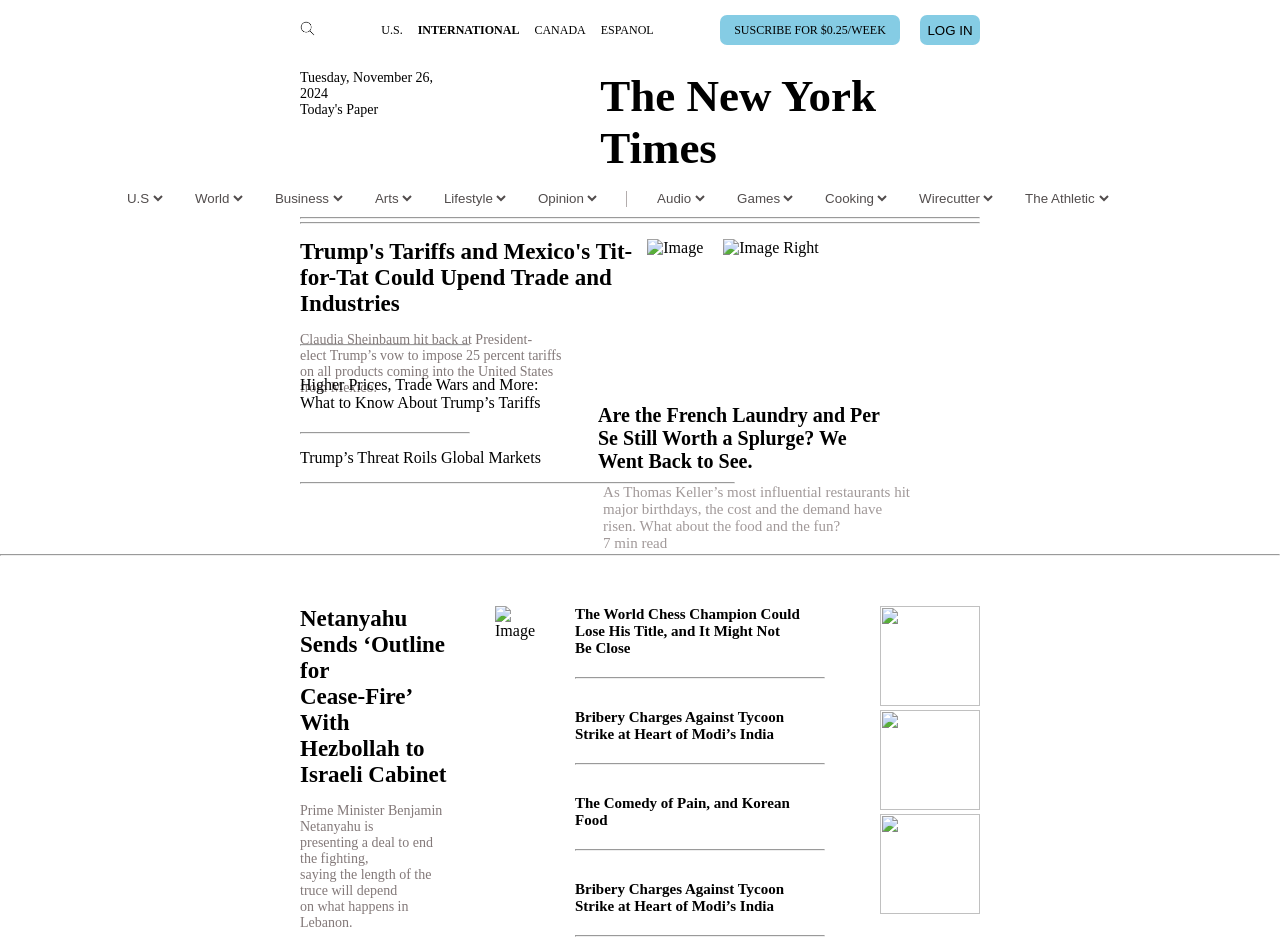
==== NewWork.html @ 1acf50d9 "The New York Times" ====
<!DOCTYPE html>
<html lang="en">
  <head>
    <meta charset="UTF-8" />
    <meta name="viewport" content="width=device-width, initial-scale=1.0" />
    <title>The New York Times International</title>
    <link rel="stylesheet" href="Times.css" />
  </head>
  <body>
    <header class="ImageSearch">
      <div class="Search">
        <img class="imgSearch" src="./IMGS/SearchLogo.png" alt="Search" />
      </div>
      <nav class="FirstNavBar">
        <div class="Content_Fst">
          <a href="#">U.S.</a>
          <a id="Inter" href="#">INTERNATIONAL</a>
          <a href="#">CANADA</a>
          <a href="#">ESPANOL</a>
        </div>
      </nav>
      <div class="contents">
        <div class="Content_A">
          <p>SUSCRIBE FOR $0.25/WEEK</p>
        </div>
        <div class="BTN_A">
          <button id="btn">LOG IN</button>
        </div>
      </div>
    </header>
    <nav class="SecNavBar">
      <div class="Date">
        <p>
          Tuesday, November 26, 2024 <br />
          Today's Paper
        </p>
      </div>
      <div class="MainTxt">
        <p>The New York Times</p>
      </div>
    </nav>
    <div class="Lastnav">
      <div class="finalNav">
        <select>
          <option value="A">U.S</option>
        </select>
        <select>
          <option value="B">World</option>
        </select>
        <select>
          <option value="C">Business</option>
        </select>
        <select>
          <option value="D">Arts</option>
        </select>
        <select>
          <option value="E">Lifestyle</option>
        </select>
        <select>
          <option value="F">Opinion</option>
        </select>
        <span id="Divider">|</span>
        <select>
          <option value="G">Audio</option>
        </select>
        <select>
          <option value="H">Games</option>
        </select>
        <select>
          <option value="I">Cooking</option>
        </select>
        <select>
          <option value="J">Wirecutter</option>
        </select>
        <select>
          <option value="K">The Athletic</option>
        </select>
      </div>
    </div>
    <hr id="first_HR" />
    <hr id="sec_HR" />

    <main class="Main">
      <div class="MainContents">
        <div class="Txt_Head">
          <p id="Trump">
            Trump's Tariffs and Mexico's Tit- <br />for-Tat Could Upend Trade
            and <br />Industries
          </p>
          <p id="Trump_Two">
            Claudia Sheinbaum hit back at President- <br />elect Trump’s vow to
            impose 25 percent tariffs <br />
            on all products coming into the United States <br />
            from Mexico.
          </p>
        </div>
        <div class="ImageFst">
          <img
            class="imgOne"
            src="https://static01.nyt.com/images/2024/11/26/multimedia/26mexico-tariffs-qzpb/26mexico-tariffs-qzpb-threeByTwoSmallAt2X.jpg?format=pjpg&quality=75&auto=webp&disable=upscale"
            alt="Image"
          />
        </div>

        <!-- <div class="VL"></div> -->
        <div class="RightSide">
          <img
            class="ImgRight"
            src="https://static01.nyt.com/images/2024/11/26/multimedia/26rest-keller-thumb1-qpck/26rest-keller-thumb1-qpck-threeByTwoSmallAt2X.jpg?format=pjpg&quality=75&auto=webp&disable=upscale"
            alt="Image Right"
          />
        </div>
      </div>
      <hr class="IHR" />
      <div class="SecContent">
        <div class="Txt_C">
          <p>
            Higher Prices, Trade Wars and More: <br />
            What to Know About Trump’s Tariffs
          </p>
        </div>
        <hr class="IHR_B" />
        <div class="Txt_D">
          <p>Trump’s Threat Roils Global Markets</p>
        </div>
        <hr class="IHR_C" />
      </div>
    </main>
    <!-- <div class="VL"></div> -->
    <div class="SecMain">
      <p id="txt">
        Are the French Laundry and Per <br />
        Se Still Worth a Splurge? We <br />
        Went Back to See.
      </p>
    </div>
    <div class="main_Thre">
      <p id="txt_Z">
        As Thomas Keller’s most influential restaurants hit <br />
        major birthdays, the cost and the demand have <br />
        risen. What about the food and the fun? <br />

        7 min read
      </p>
    </div>
    <div>
      <hr class="IHR_D" />
    </div>
    <div class="SecLayer">
      <div class="Txt_Heads">
        <p id="Trump">
          Netanyahu Sends ‘Outline for
          <br />
          Cease-Fire’ With Hezbollah to <br />
          Israeli Cabinet
        </p>
        <p id="Trump_Two">
          Prime Minister Benjamin Netanyahu is <br />
          presenting a deal to end the fighting, <br />
          saying the length of the truce will depend <br />on what happens in
          Lebanon.
        </p>
      </div>
      <div class="Thrd">
        <div class="ImageThrd">
          <img
            class="imgOne"
            src="https://static01.nyt.com/images/2024/11/26/multimedia/26mideast-crisis-blog-carousel-diego/26mideast-crisis-blog-header-launch-tflz-threeByTwoMediumAt2X.jpg?quality=75&auto=webp"
            alt="Image"
          />
        </div>
        <div class="RightRow">
          <p>
            The World Chess Champion Could <br />Lose His Title, and It Might
            Not
            <br />
            Be Close
          </p>
          <hr id="hrrrrr" />
          <p class="TxtSide">
            Bribery Charges Against Tycoon <br />
            Strike at Heart of Modi’s India <br />
          </p>
          <hr id="hrrrrr" />
          <p class="TxtSide">The Comedy of Pain, and Korean <br />Food</p>
          <hr id="hrrrrr" />
          <p class="TxtSide">
            Bribery Charges Against Tycoon <br />
            Strike at Heart of Modi’s India <br />
          </p>
          <hr id="hrrrrr" />
        </div>
        <div class="RightRowImg">
          <img
            class="ImgRow"
            src="https://static01.nyt.com/images/2024/11/22/multimedia/22xp-chess5-bpfm/22xp-chess5-bpfm-smallSquare252.jpg?format=pjpg&quality=75&auto=webp&disable=upscale"
            alt=""
          />
          <img
            class="ImgRow"
            src="https://static01.nyt.com/images/2024/11/21/multimedia/21India-Adani01-mbqh/21India-Adani01-mbqh-smallSquare252.jpg?format=pjpg&quality=75&auto=webp&disable=upscale"
            alt=""
          />
          <img
            class="ImgRow"
            src="https://static01.nyt.com/images/2024/11/26/multimedia/00youngmimayer-01-pght/00youngmimayer-01-pght-smallSquare252.jpg?format=pjpg&quality=75&auto=webp&disable=upscale"
            alt=""
          />
        </div>
      </div>
    </div>
  </body>
</html>
---- Times.css ----
* {
  box-sizing: border-box;
  margin: 0;
  padding: 0;
}
.Main {
  padding-left: 300px;
  padding-right: 300px;
}
.imgSearch {
  height: 15px;
  width: 15px;
}
.ImageSearch {
  display: flex;
  justify-content: space-between;
  align-items: center;
  padding-left: 300px;
  padding-right: 300px;
  padding-top: 15px;
}
.ImageSearch .FirstNavBar .Content_Fst {
  display: flex;
  gap: 15px;
}
.FirstNavBar a {
  text-decoration: none;
  font-size: 12px;
  color: black;
}
#Inter {
  font-weight: bold;
}
.contents {
  display: flex;
  gap: 20px;
  font-size: 12px;
}
.Content_A {
  height: 30px;
  width: 180px;
  border: 2px solid rgb(133, 204, 228);
  background-color: rgb(133, 204, 228);
  align-content: center;
  text-align: center;
  border-radius: 7px;
}
#btn {
  background-color: rgb(133, 204, 228);
  border: none;
  height: 30px;
  align-items: center;
  width: 60px;
  border-radius: 7px;
}
.SecNavBar {
  display: flex;
  gap: 145px;
  padding-left: 300px;
  padding-right: 300px;
  padding-top: 25px;
}
.SecNavBar .Date {
  font-size: 14px;
}
.SecNavBar .MainTxt {
  font-size: 45px;
  font-family: Cambria, Cochin, Georgia, Times, "Times New Roman", serif;
  font-weight: bolder;
}
.Lastnav {
  padding-left: 300px;
  padding-right: 300px;
  padding-top: 15px;
}
.finalNav {
  display: flex;
  justify-content: center;
  gap: 25px;
  padding-right: 45px;
}
.finalNav select {
  border: none;
  background-color: white;
  color: rgb(82, 77, 77);
}
.finalNav select:hover {
  text-decoration: underline;
}
.finalNav #Divider {
  color: rgb(161, 153, 153);
}
#first_HR {
  margin-top: 10px;
  margin-left: 300px;
  margin-right: 300px;
}
#sec_HR {
  margin-top: 3px;
  margin-left: 300px;
  margin-right: 300px;
}
.MainContents {
  /* padding-left: 300px;
  padding-right: 300px; */
  display: flex;
  padding-top: 15px;
  /* width: 70%; */
}
.imgOne {
  height: 320px;
  padding-left: 15px;
  width: 500px;
}

.Txt_Head {
  height: 50%;
}
#Trump {
  font-size: 23px;
  font-weight: bold;
}
#Trump_Two {
  font-size: 14px;
  color: rgb(131, 121, 121);
  padding-top: 15px;
}
/* .VL {
  border-left: 2px solid red;
  margin-left: 15px;
  height: 500px;
} */
.RightSide {
  margin-left: 20px;
  width: 35%;
  height: 25vh;
}
.ImgRight {
  width: 100%;
  height: 100%;
}
.IHR {
  width: 25%;
  margin-top: -120px;
}
.IHR_B {
  width: 25%;
  margin-top: 20px;
}
.SecContent {
  padding-top: 15px;
}
.Txt_D {
  padding-top: 15px;
}
.Txt_C {
  padding-top: 15px;
}
.IHR_C {
  width: 64%;
  margin-top: 15px;
}
.SecMain {
  padding-left: 300px;
  padding-right: 300px;
  margin-top: -80px;
  display: flex;
  justify-content: right;
  max-width: fit-content;
  float: right;
}
#txt {
  padding-right: 100px;
  font-size: 20px;
  font-weight: bold;
}
.main_Thre {
  padding-left: 300px;
  padding-right: 300px;
  display: flex;
  justify-content: right;
  max-width: fit-content;
  float: right;
}
#txt_Z {
  padding-right: 70px;
  font-size: 15px;
  color: rgb(161, 153, 153);
}
.SecLayer {
  /* border: 2px solid red; */
  padding-left: 300px;
  padding-right: 300px;
  margin-top: 50px;
  display: flex;
  gap: 30px;
}
.IHR_D {
  margin-top: 70px;
}
.ImgRow {
  height: 100px;
  width: 100px;
  margin-left: 30px;
}
.Thrd {
  display: flex;
  gap: 25px;
}
.TxtSide {
  padding-top: 30px;
}
.RightRow {
  font-weight: bold;
  font-size: 15px;
  padding-left: 15px;
}
#hrrrrr {
  width: 250px;
  margin-top: 20px;
}
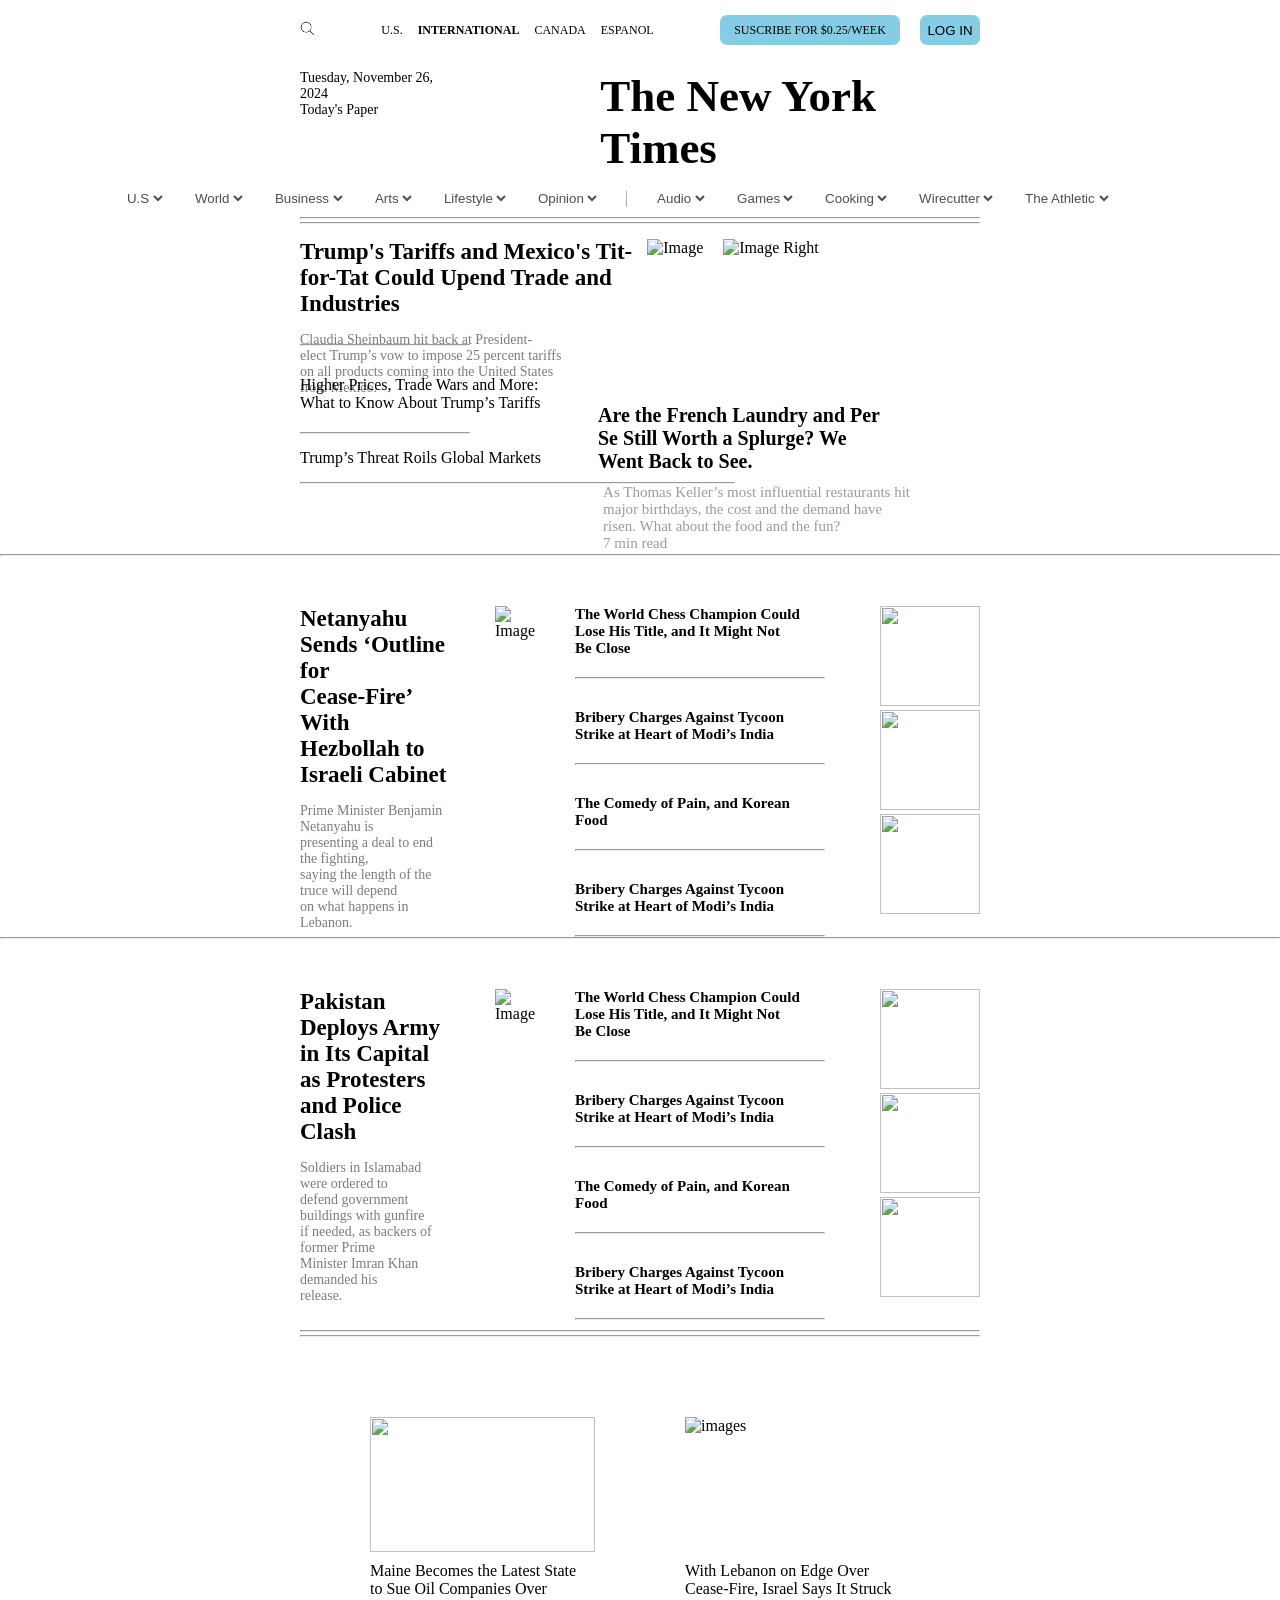
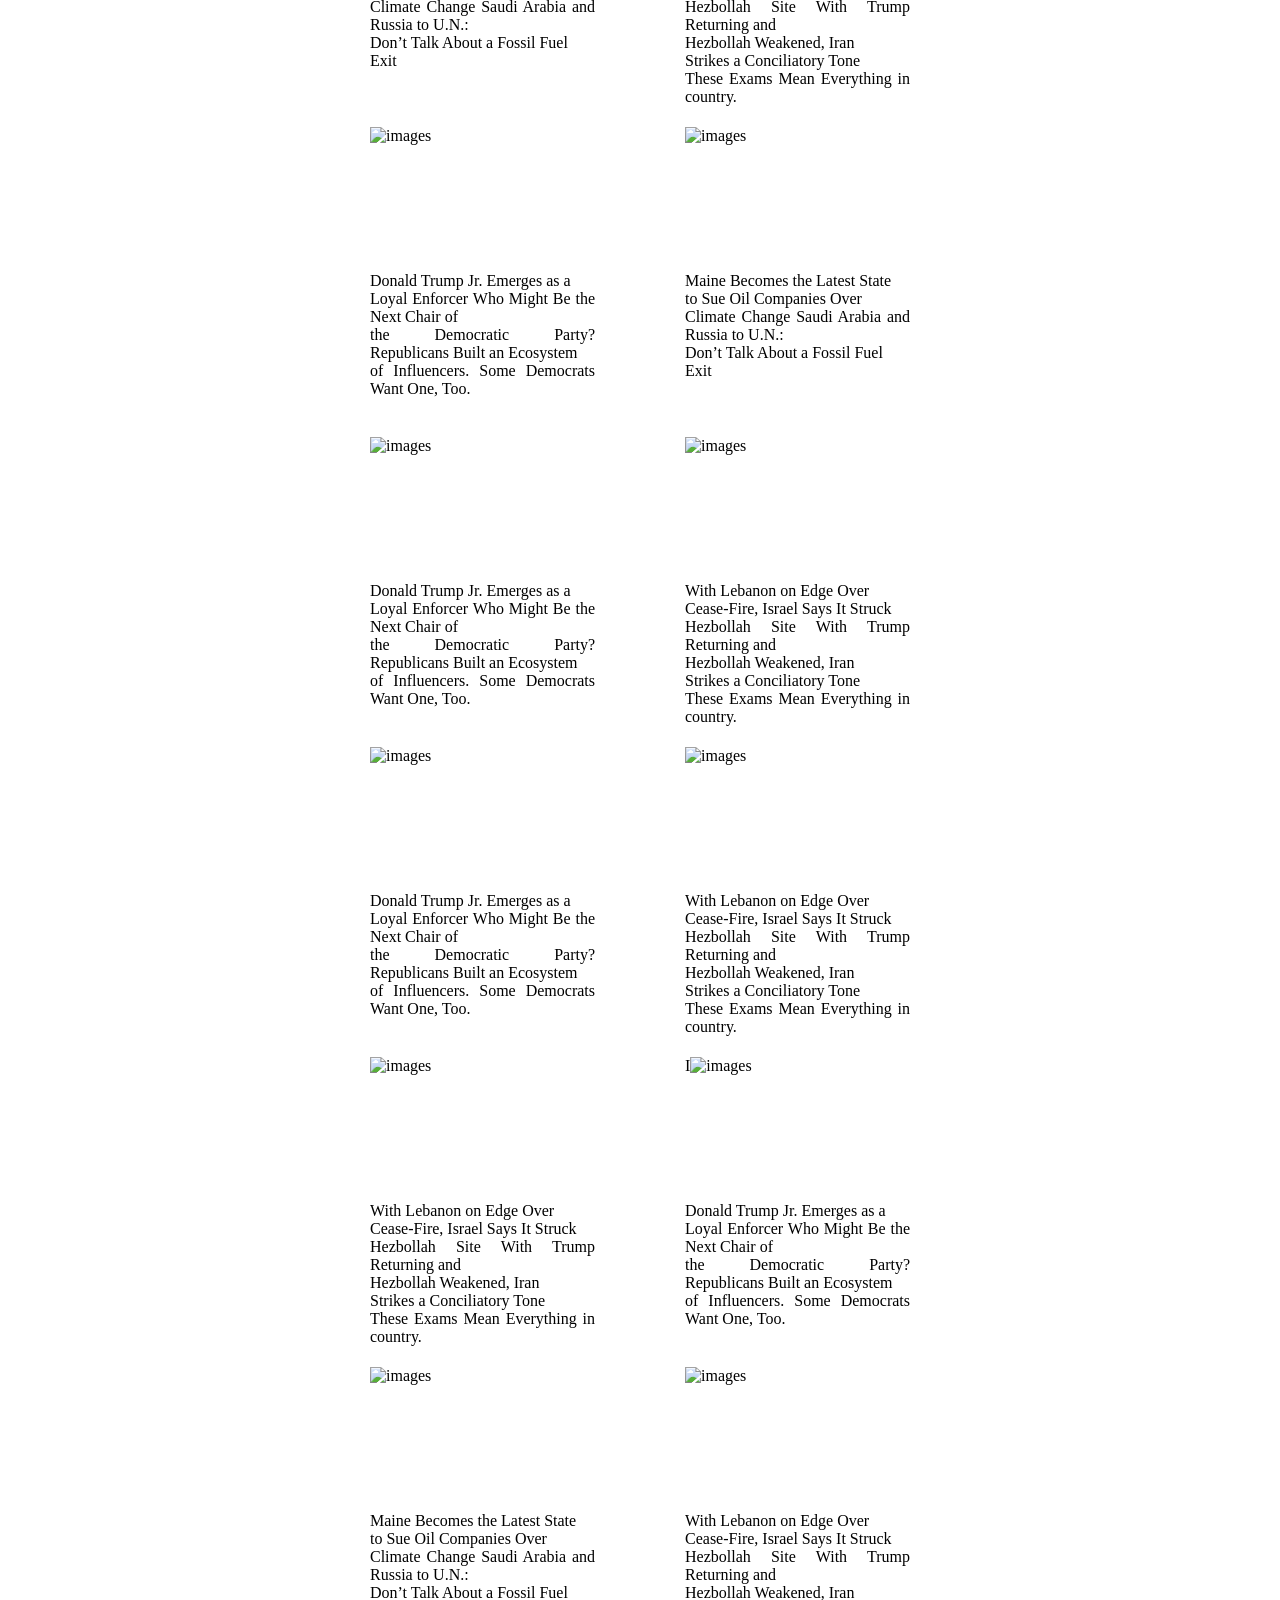
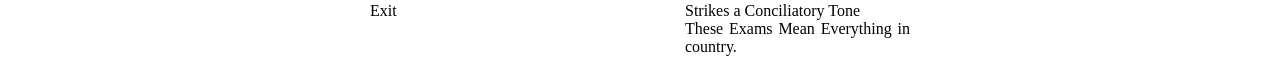
==== commit 2ef38e29: "about to finish" ====
--- a/NewWork.html
+++ b/NewWork.html
@@ -209,5 +209,263 @@
         </div>
       </div>
     </div>
+    <hr />
+
+    <div class="SecLayer">
+      <div class="Txt_Heads">
+        <p id="Trump">
+          Pakistan Deploys Army in Its Capital <br />
+          as Protesters and Police Clash
+        </p>
+        <p id="Trump_Two">
+          Soldiers in Islamabad were ordered to <br />defend government
+          buildings with gunfire <br />
+          if needed, as backers of former Prime <br />
+          Minister Imran Khan demanded his <br />
+          release.
+        </p>
+      </div>
+      <div class="Thrd">
+        <div class="ImageThrd">
+          <img
+            class="imgOne"
+            src="https://static01.nyt.com/images/2024/11/26/multimedia/26pakistan-photos-carousel1/26pakistan-photos-zgjf-threeByTwoMediumAt2X.jpg?quality=75&auto=webp"
+            alt="Image"
+          />
+        </div>
+        <div class="RightRow">
+          <p>
+            The World Chess Champion Could <br />Lose His Title, and It Might
+            Not
+            <br />
+            Be Close
+          </p>
+          <hr id="hrrrrr" />
+          <p class="TxtSide">
+            Bribery Charges Against Tycoon <br />
+            Strike at Heart of Modi’s India <br />
+          </p>
+          <hr id="hrrrrr" />
+          <p class="TxtSide">The Comedy of Pain, and Korean <br />Food</p>
+          <hr id="hrrrrr" />
+          <p class="TxtSide">
+            Bribery Charges Against Tycoon <br />
+            Strike at Heart of Modi’s India <br />
+          </p>
+          <hr id="hrrrrr" />
+        </div>
+        <div class="RightRowImg">
+          <img
+            class="ImgRow"
+            src="https://static01.nyt.com/images/2024/11/25/multimedia/25philippines-politics-bpkq/25philippines-politics-bpkq-smallSquare252.jpg?format=pjpg&quality=75&auto=webp&disable=upscale"
+            alt=""
+          />
+          <img
+            class="ImgRow"
+            src="https://static01.nyt.com/images/2024/11/20/multimedia/20NVIDIA-EARNINGS-1-qfcb/20NVIDIA-EARNINGS-1-qfcb-smallSquare252.jpg?format=pjpg&quality=75&auto=webp&disable=upscale"
+            alt=""
+          />
+          <img
+            class="ImgRow"
+            src="https://static01.nyt.com/images/2024/11/26/multimedia/00youngmimayer-01-pght/00youngmimayer-01-pght-smallSquare252.jpg?format=pjpg&quality=75&auto=webp&disable=upscale"
+            alt=""
+          />
+        </div>
+      </div>
+    </div>
+    <hr id="first_HR" />
+    <hr id="sec_HR" />
+    <div class="containnerr">
+      <div class="Box_A">
+        <div class="Img_A">
+          <img
+            class="Images"
+            src="https://static01.nyt.com/images/2024/11/27/multimedia/27mideast-carousel-5tyhg-ltjk/27mideast-carousel-5tyhg-ltjk-threeByTwoMediumAt2X.jpg?quality=75&auto=webp"
+            alt=""
+          />
+        </div>
+        <div class="Text_A">
+          Maine Becomes the Latest State <br />to Sue Oil Companies Over <br />
+          Climate Change Saudi Arabia and Russia to U.N.: <br />
+          Don’t Talk About a Fossil Fuel <br />
+          Exit
+        </div>
+      </div>
+      <div class="Box_A">
+        <div class="Img_A">
+          <img
+            class="Images"
+            src="https://static01.nyt.com/images/2024/03/27/multimedia/27NAT-TEXAS-BORDER/27NAT-TEXAS-BORDER-superJumbo.jpg?quality=75&auto=webp"
+            alt="images"
+          />
+        </div>
+        <div class="Text_A">
+          With Lebanon on Edge Over <br />
+          Cease-Fire, Israel Says It Struck <br />
+          Hezbollah Site With Trump Returning and <br />
+          Hezbollah Weakened, Iran <br />Strikes a Conciliatory Tone <br />
+
+          These Exams Mean Everything in country.
+        </div>
+      </div>
+      <div class="Box_A">
+        <div class="Img_A">
+          <img
+            class="Images"
+            src="https://static01.nyt.com/images/2024/11/26/multimedia/26DC-TRUMPJR-2-gjzf/26DC-TRUMPJR-2-gjzf-superJumbo.jpg?quality=75&auto=webp"
+            alt="images"
+          />
+        </div>
+        <div class="Text_A">
+          Donald Trump Jr. Emerges as a <br />
+          Loyal Enforcer Who Might Be the Next Chair of <br />
+          the Democratic Party? Republicans Built an Ecosystem <br />of
+          Influencers. Some Democrats Want One, Too.
+        </div>
+      </div>
+      <div class="Box_A">
+        <div class="Img_A">
+          <img
+            class="Images"
+            src="https://static01.nyt.com/images/2024/11/26/multimedia/00mta-demetrius-tkmf/00mta-demetrius-tkmf-superJumbo.jpg?quality=75&auto=webp"
+            alt="images"
+          />
+        </div>
+        <div class="Text_A">
+          Maine Becomes the Latest State <br />to Sue Oil Companies Over <br />
+          Climate Change Saudi Arabia and Russia to U.N.: <br />
+          Don’t Talk About a Fossil Fuel <br />
+          Exit
+        </div>
+      </div>
+      <div class="Box_A">
+        <div class="Img_A">
+          <img
+            class="Images"
+            src="https://static01.nyt.com/images/2024/11/30/business/00airline-loyalty/00airline-loyalty-superJumbo.jpg?quality=75&auto=webp"
+            alt="images"
+          />
+        </div>
+        <div class="Text_A">
+          Donald Trump Jr. Emerges as a <br />
+          Loyal Enforcer Who Might Be the Next Chair of <br />
+          the Democratic Party? Republicans Built an Ecosystem <br />of
+          Influencers. Some Democrats Want One, Too.
+        </div>
+      </div>
+      <div class="Box_A">
+        <div class="Img_A">
+          <img
+            class="Images"
+            src="https://static01.nyt.com/images/2024/10/28/multimedia/VESTAGER-2-gfht/VESTAGER-2-gfht-superJumbo.jpg?quality=75&auto=webp"
+            alt="images"
+          />
+        </div>
+        <div class="Text_A">
+          With Lebanon on Edge Over <br />
+          Cease-Fire, Israel Says It Struck <br />
+          Hezbollah Site With Trump Returning and <br />
+          Hezbollah Weakened, Iran <br />Strikes a Conciliatory Tone <br />
+
+          These Exams Mean Everything in country.
+        </div>
+      </div>
+      <div class="Box_A">
+        <div class="Img_A">
+          <img
+            class="Images"
+            src="https://static01.nyt.com/athletic/uploads/wp/2024/11/26165818/1127_JaredGoff-1.png?width=1920&quality=70&format=auto"
+            alt="images"
+          />
+        </div>
+        <div class="Text_A">
+          Donald Trump Jr. Emerges as a <br />
+          Loyal Enforcer Who Might Be the Next Chair of <br />
+          the Democratic Party? Republicans Built an Ecosystem <br />of
+          Influencers. Some Democrats Want One, Too.
+        </div>
+      </div>
+      <div class="Box_A">
+        <div class="Img_A">
+          <img
+            class="Images"
+            src="https://static01.nyt.com/images/2024/11/18/multimedia/18a2_insider-cop29-mvwg/17a2_insider-cop29-mvwg-superJumbo.jpg?quality=75&auto=webp"
+            alt="images"
+          />
+        </div>
+        <div class="Text_A">
+          With Lebanon on Edge Over <br />
+          Cease-Fire, Israel Says It Struck <br />
+          Hezbollah Site With Trump Returning and <br />
+          Hezbollah Weakened, Iran <br />Strikes a Conciliatory Tone <br />
+
+          These Exams Mean Everything in country.
+        </div>
+      </div>
+      <div class="Box_A">
+        <div class="Img_A">
+          <img
+            class="Images"
+            src="https://static01.nyt.com/images/2024/11/28/multimedia/28dowd-hgzl/28dowd-hgzl-superJumbo.jpg?quality=75&auto=webp"
+            alt="images"
+          />
+        </div>
+        <div class="Text_A">
+          With Lebanon on Edge Over <br />
+          Cease-Fire, Israel Says It Struck <br />
+          Hezbollah Site With Trump Returning and <br />
+          Hezbollah Weakened, Iran <br />Strikes a Conciliatory Tone <br />
+
+          These Exams Mean Everything in country.
+        </div>
+      </div>
+      <div class="Box_A">
+        <div class="Img_A">
+          I<img
+            class="Images"
+            src="https://static01.nyt.com/images/2024/11/21/multimedia/turkey-temp-thermometer-twpm/turkey-temp-thermometer-twpm-superJumbo.jpg?quality=75&auto=webp"
+            alt="images"
+          />
+        </div>
+        <div class="Text_A">
+          Donald Trump Jr. Emerges as a <br />
+          Loyal Enforcer Who Might Be the Next Chair of <br />
+          the Democratic Party? Republicans Built an Ecosystem <br />of
+          Influencers. Some Democrats Want One, Too.
+        </div>
+      </div>
+      <div class="Box_A">
+        <div class="Img_A">
+          <img
+            class="Images"
+            src="https://static01.nyt.com/images/2024/11/26/multimedia/00mta-demetrius-tkmf/00mta-demetrius-tkmf-superJumbo.jpg?quality=75&auto=webp"
+            alt="images"
+          />
+        </div>
+        <div class="Text_A">
+          Maine Becomes the Latest State <br />to Sue Oil Companies Over <br />
+          Climate Change Saudi Arabia and Russia to U.N.: <br />
+          Don’t Talk About a Fossil Fuel <br />
+          Exit
+        </div>
+      </div>
+      <div class="Box_A">
+        <div class="Img_A">
+          <img
+            class="Images"
+            src="https://static01.nyt.com/images/2024/11/28/multimedia/28dowd-hgzl/28dowd-hgzl-superJumbo.jpg?quality=75&auto=webp"
+            alt="images"
+          />
+        </div>
+        <div class="Text_A">
+          With Lebanon on Edge Over <br />
+          Cease-Fire, Israel Says It Struck <br />
+          Hezbollah Site With Trump Returning and <br />
+          Hezbollah Weakened, Iran <br />Strikes a Conciliatory Tone <br />
+
+          These Exams Mean Everything in country.
+        </div>
+      </div>
+    </div>
   </body>
 </html>
--- a/Times.css
+++ b/Times.css
@@ -219,3 +219,39 @@
   width: 250px;
   margin-top: 20px;
 }
+.containnerr {
+  display: flex;
+  margin: 70px;
+  height: 700px;
+  padding-left: 300px;
+  padding-right: 300px;
+  justify-content: space-between;
+  flex-wrap: wrap;
+}
+.Box_A {
+  height: 300px;
+  width: 225px;
+  display: flex;
+  flex-direction: column;
+  column-gap: 10px;
+  margin-top: 10px;
+}
+/* .Box_B {
+  border: 2px solid blue;
+  height: 150px;
+  width: 150px;
+} */
+.Img_A {
+  height: 45%;
+  width: 100%;
+}
+.Text_A {
+  height: 55%;
+  width: 100%;
+  text-align: justify;
+  padding-top: 10px;
+}
+.Images {
+  height: 100%;
+  width: 100%;
+}
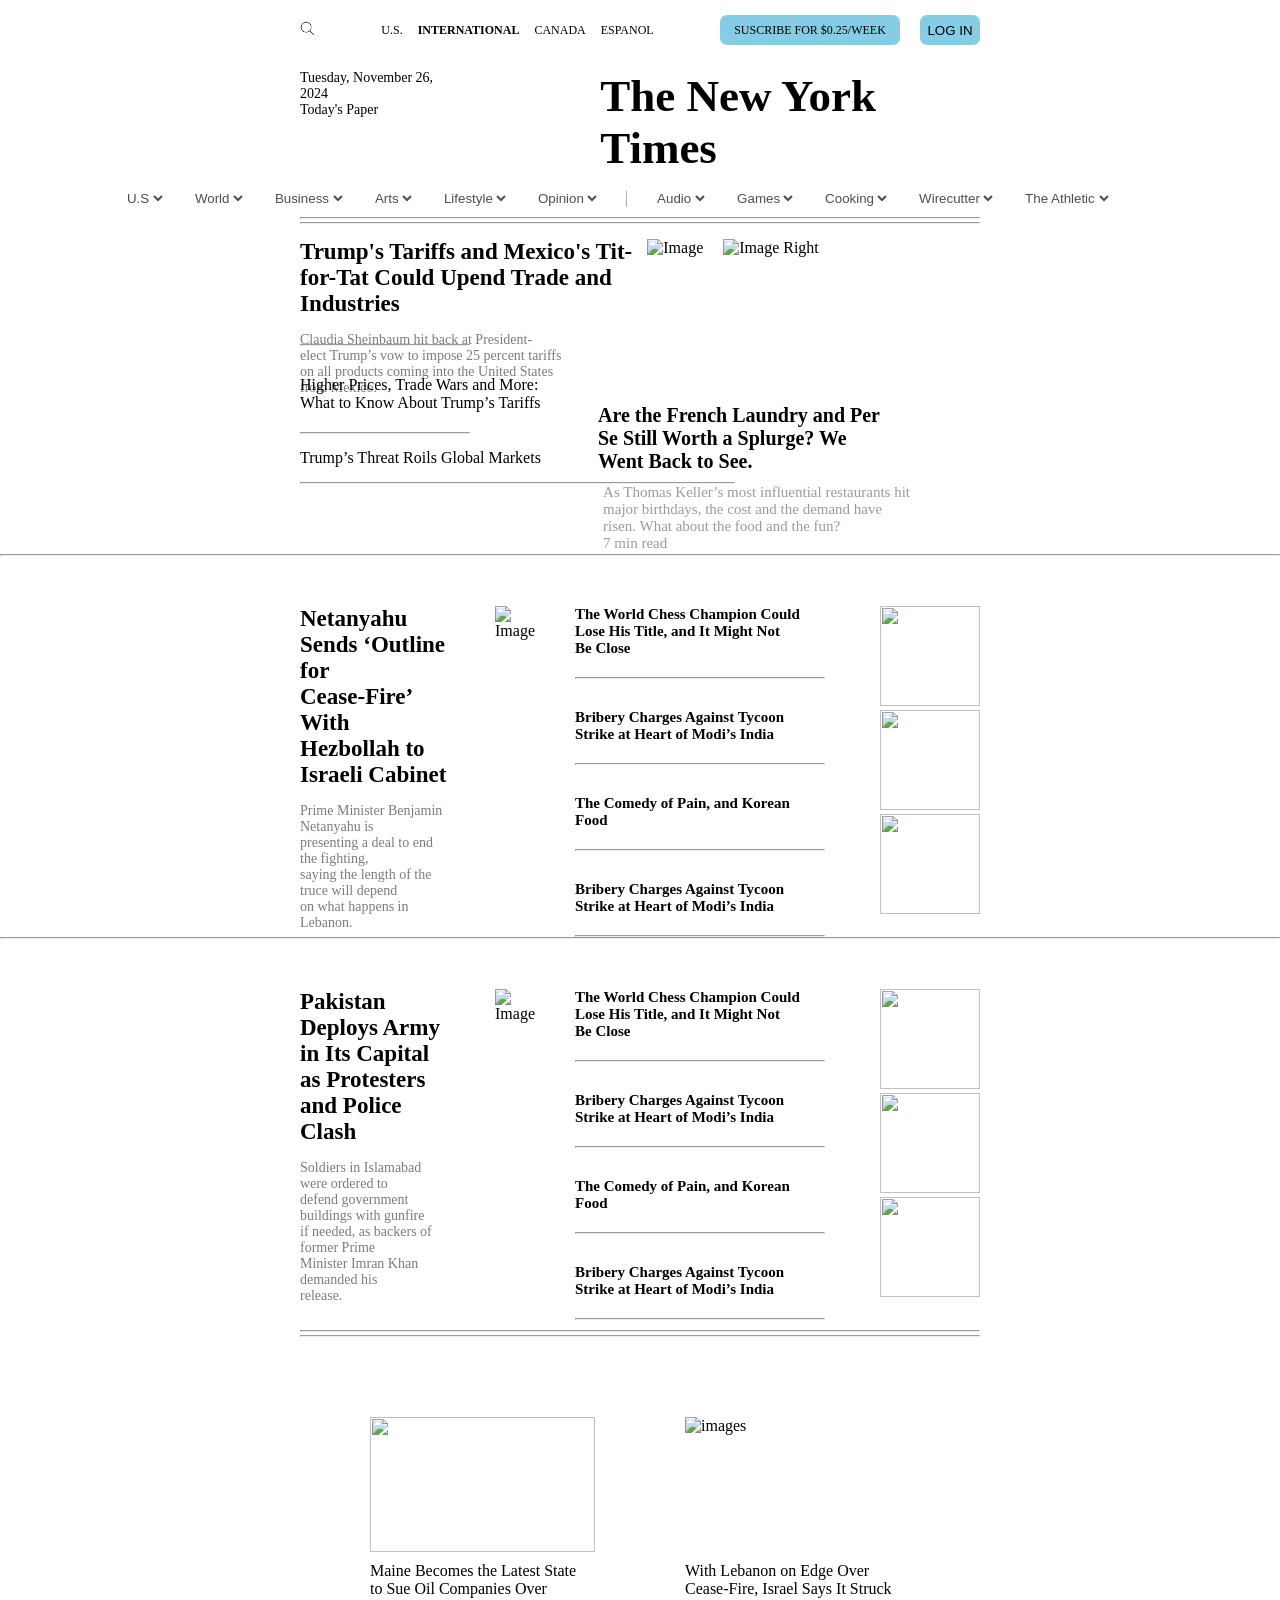
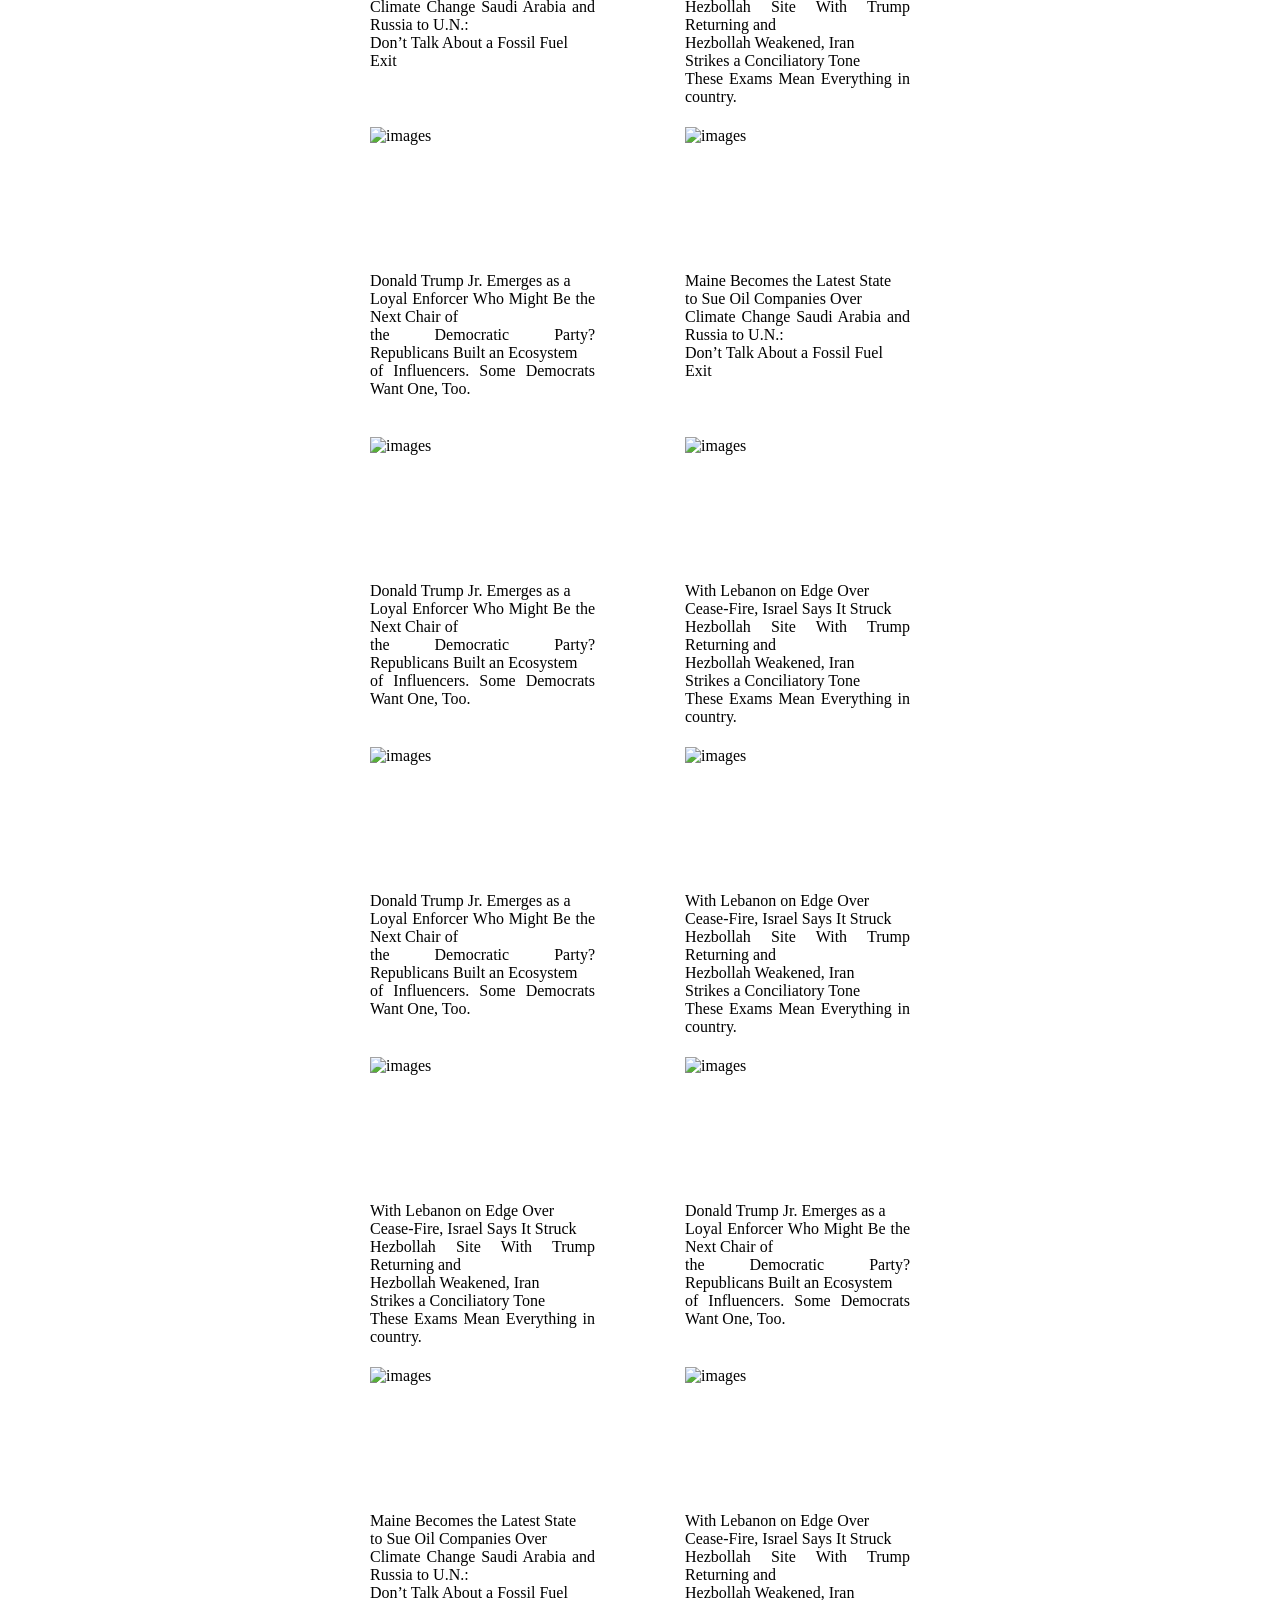
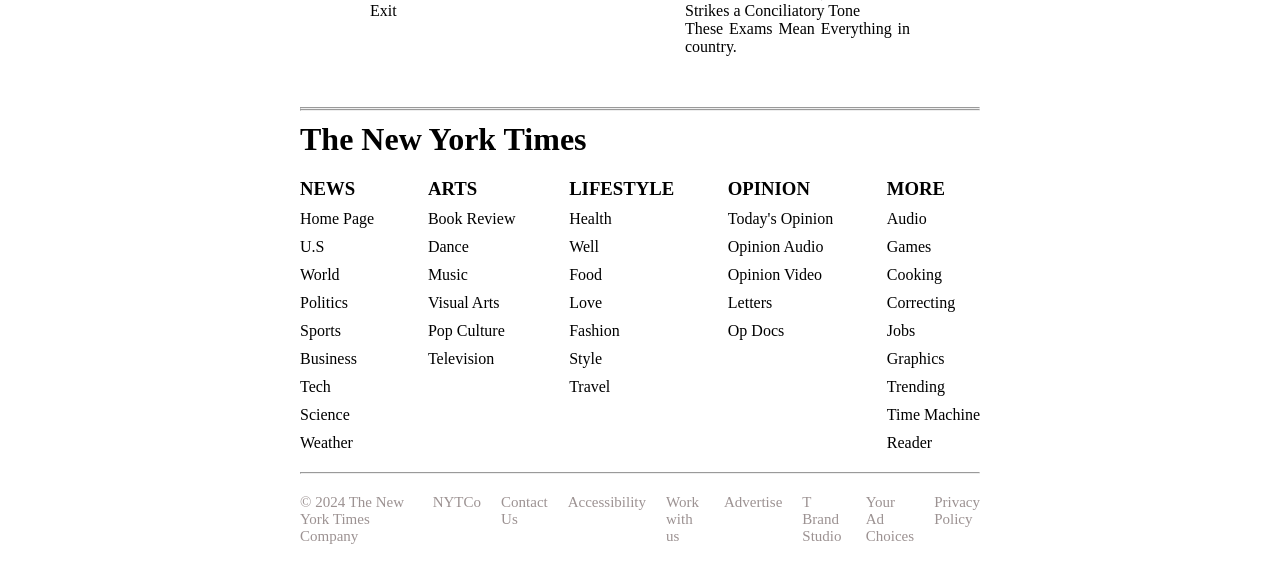
==== commit c13562a2: "Finished The Work" ====
--- a/NewWork.html
+++ b/NewWork.html
@@ -421,7 +421,7 @@
       </div>
       <div class="Box_A">
         <div class="Img_A">
-          I<img
+          <img
             class="Images"
             src="https://static01.nyt.com/images/2024/11/21/multimedia/turkey-temp-thermometer-twpm/turkey-temp-thermometer-twpm-superJumbo.jpg?quality=75&auto=webp"
             alt="images"
@@ -467,5 +467,159 @@
         </div>
       </div>
     </div>
+    <hr id="BoxHR" />
+    <hr id="BoxHR2" />
+    <h1 class="FHEAD">The New York Times</h1>
+    <footer class="containerFooter">
+      <div class="SecA">
+        <div class="txt_Foc">
+          <h3>NEWS</h3>
+        </div>
+        <div class="txt_Fo">
+          <p>Home Page</p>
+        </div>
+        <div class="txt_Fo">
+          <p>U.S</p>
+        </div>
+        <div class="txt_Fo">
+          <p>World</p>
+        </div>
+        <div class="txt_Fo">
+          <p>Politics</p>
+        </div>
+        <div class="txt_Fo">
+          <p>Sports</p>
+        </div>
+        <div class="txt_Fo">
+          <p>Business</p>
+        </div>
+        <div class="txt_Fo">
+          <p>Tech</p>
+        </div>
+        <div class="txt_Fo">
+          <p>Science</p>
+        </div>
+        <div class="txt_Fo">
+          <p>Weather</p>
+        </div>
+      </div>
+
+      <div class="SecB">
+        <div class="txt_Foc">
+          <h3>ARTS</h3>
+        </div>
+        <div class="txt_Fo">
+          <p>Book Review</p>
+        </div>
+        <div class="txt_Fo">
+          <p>Dance</p>
+        </div>
+        <div class="txt_Fo">
+          <p>Music</p>
+        </div>
+        <div class="txt_Fo">
+          <p>Visual Arts</p>
+        </div>
+        <div class="txt_Fo">
+          <p>Pop Culture</p>
+        </div>
+        <div class="txt_Fo">
+          <p>Television</p>
+        </div>
+      </div>
+
+      <div class="SecC">
+        <div class="txt_Foc">
+          <h3>LIFESTYLE</h3>
+        </div>
+        <div class="txt_Fo">
+          <p>Health</p>
+        </div>
+        <div class="txt_Fo">
+          <p>Well</p>
+        </div>
+        <div class="txt_Fo">
+          <p>Food</p>
+        </div>
+        <div class="txt_Fo">
+          <p>Love</p>
+        </div>
+        <div class="txt_Fo">
+          <p>Fashion</p>
+        </div>
+        <div class="txt_Fo">
+          <p>Style</p>
+        </div>
+        <div class="txt_Fo">
+          <p>Travel</p>
+        </div>
+      </div>
+
+      <div class="SecD">
+        <div class="txt_Foc">
+          <h3>OPINION</h3>
+        </div>
+        <div class="txt_Fo">
+          <p>Today's Opinion</p>
+        </div>
+        <div class="txt_Fo">
+          <p>Opinion Audio</p>
+        </div>
+        <div class="txt_Fo">
+          <p>Opinion Video</p>
+        </div>
+        <div class="txt_Fo">
+          <p>Letters</p>
+        </div>
+        <div class="txt_Fo">
+          <p>Op Docs</p>
+        </div>
+      </div>
+
+      <div class="SecE">
+        <div class="txt_Foc">
+          <h3>MORE</h3>
+        </div>
+        <div class="txt_Fo">
+          <p>Audio</p>
+        </div>
+        <div class="txt_Fo">
+          <p>Games</p>
+        </div>
+        <div class="txt_Fo">
+          <p>Cooking</p>
+        </div>
+        <div class="txt_Fo">
+          <p>Correcting</p>
+        </div>
+        <div class="txt_Fo">
+          <p>Jobs</p>
+        </div>
+        <div class="txt_Fo">
+          <p>Graphics</p>
+        </div>
+        <div class="txt_Fo">
+          <p>Trending</p>
+        </div>
+        <div class="txt_Fo">
+          <p>Time Machine</p>
+        </div>
+        <div class="txt_Fo">
+          <p>Reader</p>
+        </div>
+      </div>
+    </footer>
+    <hr id="BoxHR3" />
+    <div class="Last">
+      <div>© 2024 The New York Times Company</div>
+      <div>NYTCo</div>
+      <div>Contact Us</div>
+      <div>Accessibility</div>
+      <div>Work with us</div>
+      <div>Advertise</div>
+      <div>T Brand Studio</div>
+      <div>Your Ad Choices</div>
+      <div>Privacy Policy</div>
+    </div>
   </body>
 </html>
--- a/Times.css
+++ b/Times.css
@@ -222,7 +222,7 @@
 .containnerr {
   display: flex;
   margin: 70px;
-  height: 700px;
+  /* height: 700px; */
   padding-left: 300px;
   padding-right: 300px;
   justify-content: space-between;
@@ -255,3 +255,89 @@
   height: 100%;
   width: 100%;
 }
+#BoxHR {
+  margin-top: -30px;
+  margin-left: 300px;
+  margin-right: 300px;
+}
+#BoxHR2 {
+  /* margin-top: -30px; */
+  margin-left: 300px;
+  margin-right: 300px;
+}
+.containerFooter {
+  display: flex;
+  justify-content: space-between;
+  /* border: 2px solid red; */
+  margin-top: 20px;
+  margin-left: 300px;
+  margin-right: 300px;
+  /* gap: 20px; */
+}
+.SecA {
+  display: flex;
+  flex-direction: column;
+  /* border: 2px solid blue; */
+  gap: 10px;
+  align-content: center;
+}
+.SecA:hover {
+  text-decoration: underline;
+}
+.SecB {
+  display: flex;
+  flex-direction: column;
+  gap: 10px;
+  text-align: justify;
+}
+.SecB:hover {
+  text-decoration: underline;
+}
+.SecC {
+  display: flex;
+  flex-direction: column;
+  gap: 10px;
+  text-align: justify;
+}
+.SecC:hover {
+  text-decoration: underline;
+}
+.SecD {
+  display: flex;
+  flex-direction: column;
+  gap: 10px;
+  text-align: justify;
+}
+.SecD:hover {
+  text-decoration: underline;
+}
+.SecE {
+  display: flex;
+  flex-direction: column;
+  gap: 10px;
+  text-align: justify;
+}
+.SecE:hover {
+  text-decoration: underline;
+}
+.FHEAD {
+  padding-left: 300px;
+  padding-right: 300px;
+  padding-top: 10px;
+}
+#BoxHR3 {
+  margin-top: 20px;
+  margin-left: 300px;
+  margin-right: 300px;
+}
+.Last {
+  padding-top: 20px;
+  padding-left: 300px;
+  padding-right: 300px;
+  display: flex;
+  justify-content: center;
+  font-size: 15px;
+  gap: 20px;
+  height: 100px;
+  color: rgb(156, 146, 146);
+}
